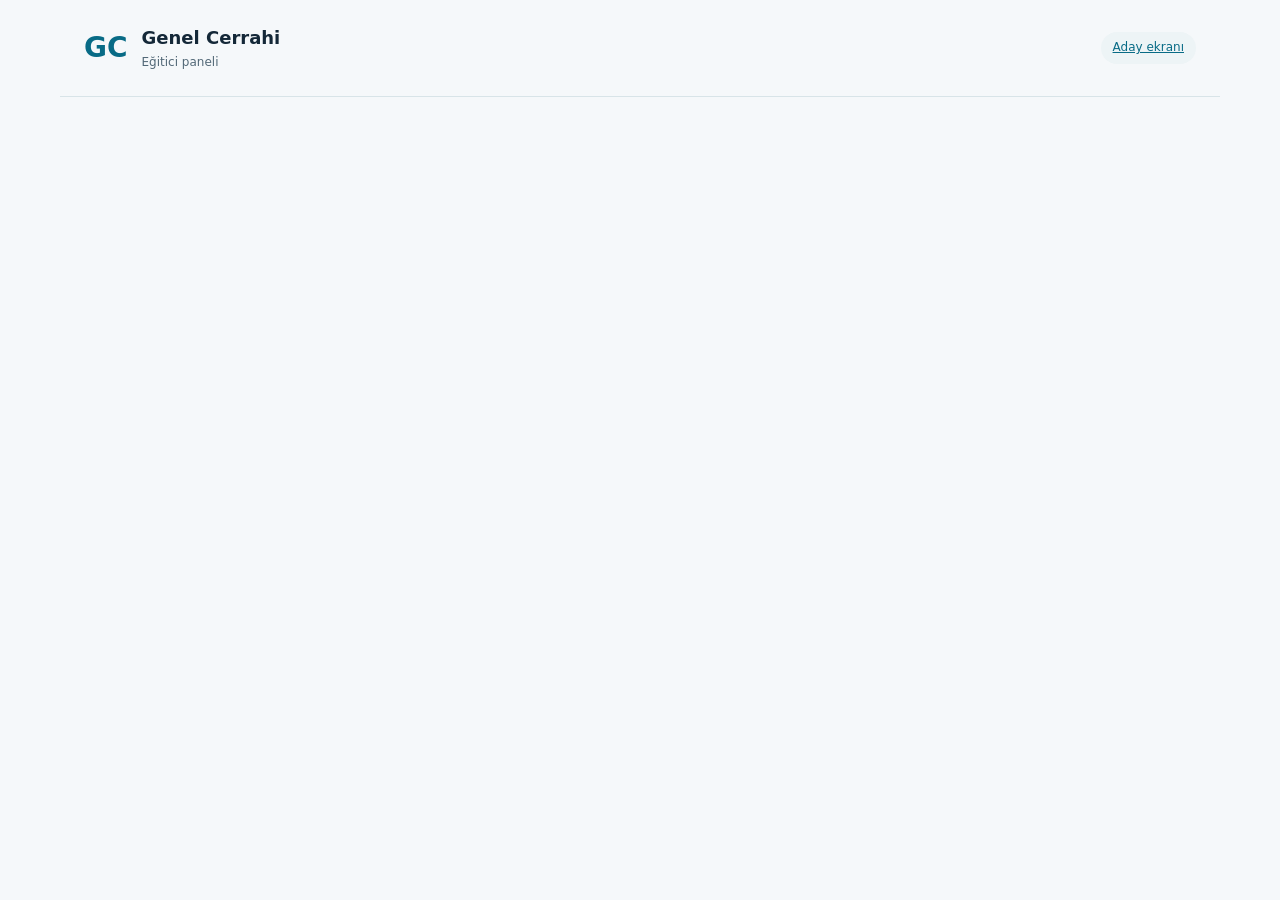
==== new-exam/admin.html @ 34f18004 "Add protected server scoring and exam report setup" ====
<!doctype html><html lang="tr"><head><meta charset="utf-8"><meta name="viewport" content="width=device-width,initial-scale=1"><title>Eğitici Paneli • Genel Cerrahi</title><link rel="stylesheet" href="style.css"></head><body><header><a href="./" class="brand">GC <span>Genel Cerrahi<small>Eğitici paneli</small></span></a><a class="pill" href="./">Aday ekranı</a></header><main id="admin"></main><script src="config.js"></script><script src="admin.js"></script></body></html>
---- new-exam/style.css ----
:root{--ink:#142838;--muted:#526877;--blue:#086b86;--light:#edf4f6;--border:#d8e4e8;--red:#9b3434}*{box-sizing:border-box}body{margin:0;font:16px/1.6 system-ui,sans-serif;color:var(--ink);background:#f5f8fa}header{max-width:1160px;margin:auto;padding:24px;display:flex;align-items:center;justify-content:space-between;gap:20px;border-bottom:1px solid var(--border)}.brand{display:flex;align-items:center;gap:14px;color:var(--blue);text-decoration:none;font-size:28px;font-weight:800}.brand span{font-size:18px;color:var(--ink)}small{display:block;font-size:12px;color:var(--muted);font-weight:400}.pill,.tag{font-size:12px;padding:6px 12px;border-radius:30px;background:var(--light);color:var(--blue)}main{max-width:1040px;margin:38px auto;padding:0 24px}h1{font-size:clamp(28px,4vw,42px);line-height:1.2;margin:12px 0 18px}h2{font-size:24px;line-height:1.35}p{color:var(--muted)}.eyebrow{text-transform:uppercase;letter-spacing:2px;color:var(--blue);font-size:12px;font-weight:700}.card{background:white;border:1px solid var(--border);border-radius:16px;padding:28px;margin-bottom:22px}.hero{border-top:4px solid var(--blue)}.grid{display:grid;grid-template-columns:repeat(2,1fr);gap:14px}.case{padding:18px 20px;background:white;border:1px solid var(--border);border-radius:12px}.case b{display:block;margin:8px 0}.controls{display:grid;grid-template-columns:repeat(3,1fr);gap:16px;margin:24px 0}label{display:block;font-size:14px;font-weight:650}input,select{width:100%;border:1px solid var(--border);border-radius:8px;padding:11px;margin-top:6px;background:white;color:var(--ink);font:inherit}button{font:inherit;cursor:pointer;padding:11px 18px;border-radius:9px;border:1px solid var(--border);background:white;color:var(--ink)}button.primary{background:var(--blue);color:white;border-color:var(--blue)}button:disabled{opacity:.55;cursor:default}button:hover:not(:disabled){filter:brightness(.95)}button:focus-visible,a:focus-visible,input:focus-visible,select:focus-visible{outline:3px solid #f0b440;outline-offset:3px}.row{display:flex;gap:12px;align-items:center;flex-wrap:wrap}.bar{height:7px;background:var(--border);border-radius:10px;margin:16px 0;overflow:hidden}.bar span{display:block;height:100%;background:var(--blue)}.clinical{white-space:pre-line;border-left:4px solid var(--blue);padding:15px 20px;background:var(--light);color:var(--ink);border-radius:0 8px 8px 0}.choices{display:grid;gap:12px;margin:24px 0}.choice{text-align:left;padding:18px;display:flex;gap:14px;align-items:flex-start}.choice .letter{flex:none;border-radius:6px;background:var(--light);padding:1px 8px;color:var(--blue)}.choice.selected{border:2px solid var(--blue);background:#eff8fa;padding:17px}.notice{background:#fff5e1;border:1px solid #eeddbb;border-radius:10px;padding:14px 18px;color:#69512c;font-size:14px}.danger{color:var(--red)}.feedback{background:#eaf5f0;padding:18px;border-radius:10px;margin:16px 0}.metrics{display:grid;grid-template-columns:repeat(3,1fr);gap:12px}.metric{background:var(--light);padding:20px;border-radius:10px;text-align:center}.metric strong{font-size:32px;display:block}table{width:100%;border-collapse:collapse;font-size:14px}td,th{text-align:left;border-bottom:1px solid var(--border);padding:12px 8px}details{border-top:1px solid var(--border);padding:16px 0}summary{cursor:pointer;font-weight:600}.scroll{overflow:auto}footer{text-align:center;padding:30px 20px;font-size:12px;color:var(--muted)}.timer{font-variant-numeric:tabular-nums;font-size:22px;font-weight:700;margin-left:auto}.subtle{font-size:13px;color:var(--muted)}a{color:var(--blue)}@media(max-width:650px){header .pill{display:none}.grid,.controls,.metrics{grid-template-columns:1fr}.card{padding:20px}main{padding:0 16px;margin-top:24px}h1{font-size:30px}}
.exam-active main,.exam-active header,.exam-active footer{-webkit-user-select:none;user-select:none;-webkit-touch-callout:none}.exam-active .clinical{-webkit-user-drag:none}#watermark{position:fixed;inset:-10%;display:grid;grid-template-columns:repeat(3,1fr);align-items:center;justify-items:center;pointer-events:none;z-index:9999;overflow:hidden;opacity:.13}#watermark span{transform:rotate(-25deg);font-size:18px;font-weight:700;white-space:nowrap;color:#234454}@media(max-width:650px){#watermark{grid-template-columns:repeat(2,1fr)}#watermark span{font-size:13px}}@media print{header,footer,button{display:none}.card{break-inside:avoid}body{background:white}main{max-width:none;margin:0}details{display:block}}

.report-case article {padding:1rem 0;border-bottom:1px solid #ddd;break-inside:avoid;}
@media print { .no-print,header,footer,nav,#watermark {display:none!important} body{background:white;color:black} .card{box-shadow:none;border:0} .report-case{break-before:page} .report-case h2{break-after:avoid} }
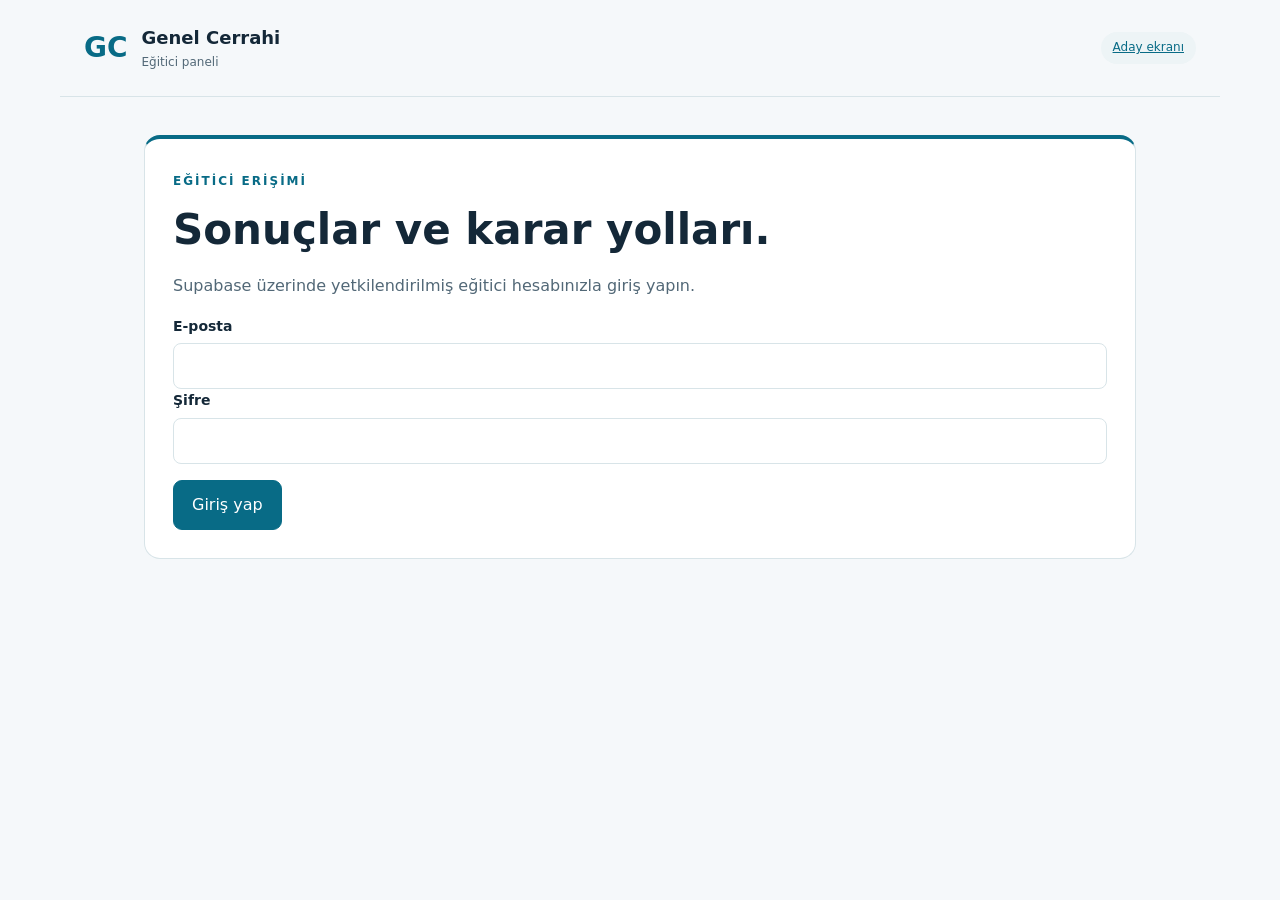
==== commit c022c184: "Refresh candidate account interface assets" ====
--- a/new-exam/admin.html
+++ b/new-exam/admin.html
@@ -1 +1 @@
-<!doctype html><html lang="tr"><head><meta charset="utf-8"><meta name="viewport" content="width=device-width,initial-scale=1"><title>Eğitici Paneli • Genel Cerrahi</title><link rel="stylesheet" href="style.css"></head><body><header><a href="./" class="brand">GC <span>Genel Cerrahi<small>Eğitici paneli</small></span></a><a class="pill" href="./">Aday ekranı</a></header><main id="admin"></main><script src="config.js"></script><script src="admin.js"></script></body></html>
+<!doctype html><html lang="tr"><head><meta charset="utf-8"><meta name="viewport" content="width=device-width,initial-scale=1"><title>Eğitici Paneli • Genel Cerrahi</title><link rel="stylesheet" href="style.css"></head><body><header><a href="./" class="brand">GC <span>Genel Cerrahi<small>Eğitici paneli</small></span></a><a class="pill" href="./">Aday ekranı</a></header><main id="admin"></main><script src="config.js"></script><script src="admin.js?v=20261008-accounts"></script></body></html>
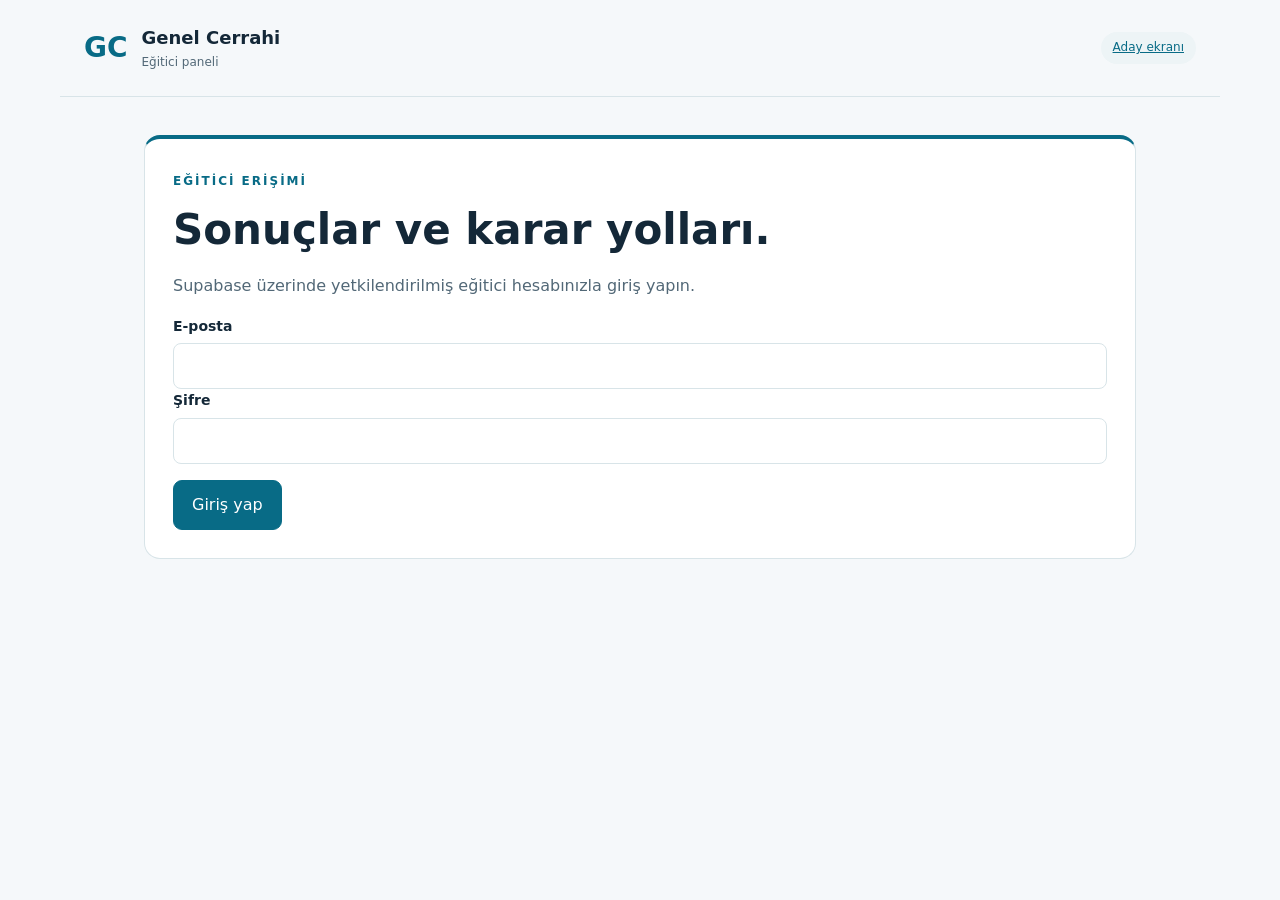
==== commit a3e5741c: "Refresh candidate results table asset" ====
--- a/new-exam/admin.html
+++ b/new-exam/admin.html
@@ -1 +1 @@
-<!doctype html><html lang="tr"><head><meta charset="utf-8"><meta name="viewport" content="width=device-width,initial-scale=1"><title>Eğitici Paneli • Genel Cerrahi</title><link rel="stylesheet" href="style.css"></head><body><header><a href="./" class="brand">GC <span>Genel Cerrahi<small>Eğitici paneli</small></span></a><a class="pill" href="./">Aday ekranı</a></header><main id="admin"></main><script src="config.js"></script><script src="admin.js?v=20261008-accounts"></script></body></html>
+<!doctype html><html lang="tr"><head><meta charset="utf-8"><meta name="viewport" content="width=device-width,initial-scale=1"><title>Eğitici Paneli • Genel Cerrahi</title><link rel="stylesheet" href="style.css"></head><body><header><a href="./" class="brand">GC <span>Genel Cerrahi<small>Eğitici paneli</small></span></a><a class="pill" href="./">Aday ekranı</a></header><main id="admin"></main><script src="config.js"></script><script src="admin.js?v=20261008-results"></script></body></html>
